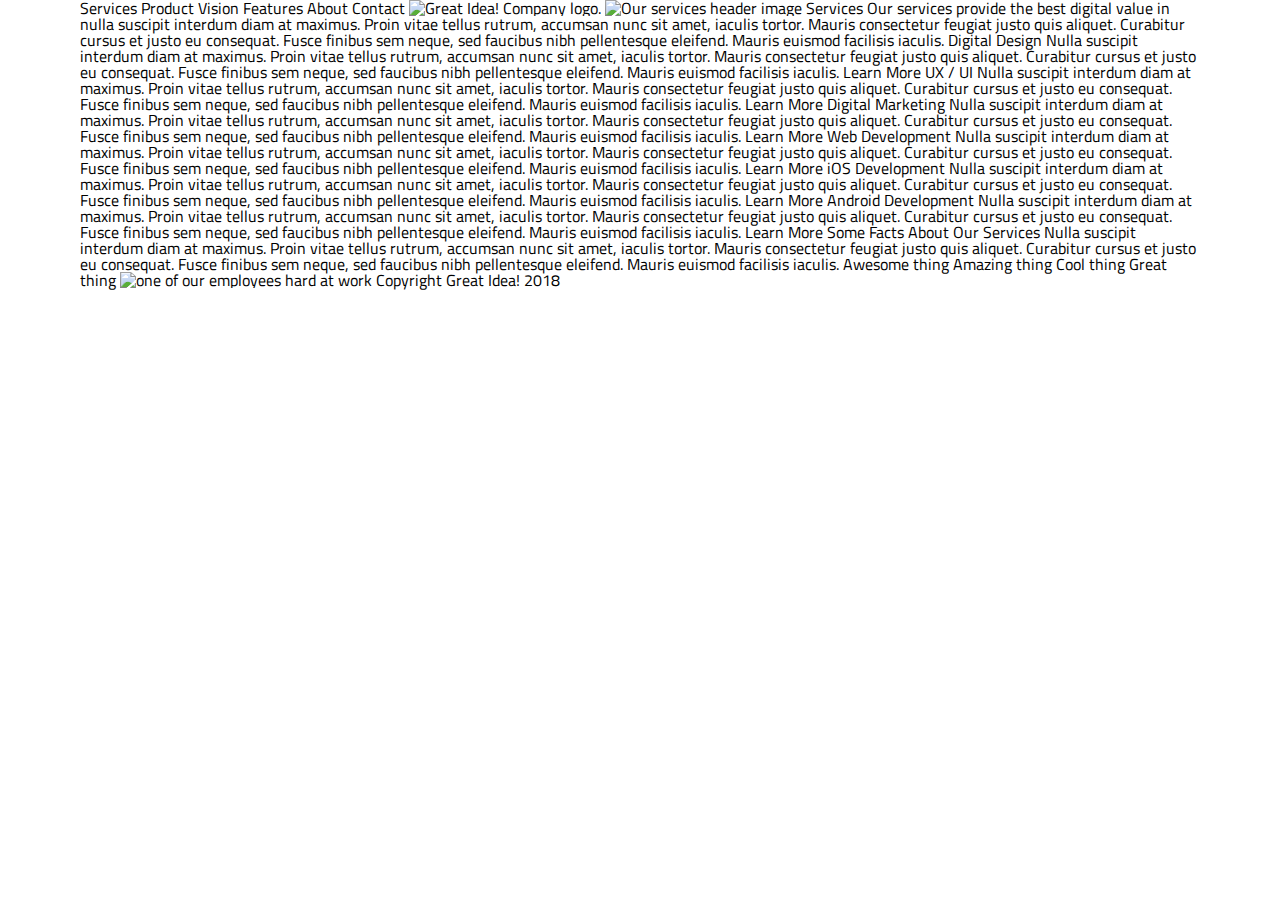
==== great-idea/services.html @ 20cc12c8 "change services.html title to Great Idea! - Services" ====
<!doctype html>

<html lang="en">
<head>
  <meta charset="utf-8">

  <title>Great Idea! - Services</title>

  <link href="https://fonts.googleapis.com/css?family=Bangers|Titillium+Web" rel="stylesheet">
  <link rel="stylesheet" href="css/index.css">

  <!--[if lt IE 9]>
    <script src="https://cdnjs.cloudflare.com/ajax/libs/html5shiv/3.7.3/html5shiv.js"></script>
  <![endif]-->
</head>

<body>


Services
Product
Vision
Features
About
Contact

<img class="logo" src="img/logo.png" alt="Great Idea! Company logo.">


<img class="services-header-img" src="img/services-header.jpg" alt="Our services header image">

Services

Our services provide the best digital value in nulla suscipit interdum diam at maximus. Proin vitae tellus rutrum, accumsan nunc sit amet, iaculis tortor. Mauris consectetur feugiat justo quis aliquet. Curabitur cursus et justo eu consequat. Fusce finibus sem neque, sed faucibus nibh pellentesque eleifend. Mauris euismod facilisis iaculis.


Digital Design

Nulla suscipit interdum diam at maximus. Proin vitae tellus rutrum, accumsan nunc sit amet, iaculis tortor. Mauris consectetur feugiat justo quis aliquet. Curabitur cursus et justo eu consequat. Fusce finibus sem neque, sed faucibus nibh pellentesque
eleifend. Mauris euismod facilisis iaculis.

Learn More



UX / UI

Nulla suscipit interdum diam at maximus. Proin vitae tellus rutrum, accumsan nunc sit amet, iaculis tortor. Mauris consectetur feugiat justo quis aliquet. Curabitur cursus et justo eu consequat. Fusce finibus sem neque, sed faucibus nibh pellentesque
eleifend. Mauris euismod facilisis iaculis.

Learn More



Digital Marketing

Nulla suscipit interdum diam at maximus. Proin vitae tellus rutrum, accumsan nunc sit amet, iaculis tortor. Mauris consectetur feugiat justo quis aliquet. Curabitur cursus et justo eu consequat. Fusce finibus sem neque, sed faucibus nibh pellentesque
eleifend. Mauris euismod facilisis iaculis.

Learn More



Web Development

Nulla suscipit interdum diam at maximus. Proin vitae tellus rutrum, accumsan nunc sit amet, iaculis tortor. Mauris consectetur feugiat justo quis aliquet. Curabitur cursus et justo eu consequat. Fusce finibus sem neque, sed faucibus nibh pellentesque
eleifend. Mauris euismod facilisis iaculis.

Learn More



iOS Development

Nulla suscipit interdum diam at maximus. Proin vitae tellus rutrum, accumsan nunc sit amet, iaculis tortor. Mauris consectetur feugiat justo quis aliquet. Curabitur cursus et justo eu consequat. Fusce finibus sem neque, sed faucibus nibh pellentesque
eleifend. Mauris euismod facilisis iaculis.

Learn More



Android Development

Nulla suscipit interdum diam at maximus. Proin vitae tellus rutrum, accumsan nunc sit amet, iaculis tortor. Mauris consectetur feugiat justo quis aliquet. Curabitur cursus et justo eu consequat. Fusce finibus sem neque, sed faucibus nibh pellentesque
eleifend. Mauris euismod facilisis iaculis.

Learn More


Some Facts About Our Services

Nulla suscipit interdum diam at maximus. Proin vitae tellus rutrum, accumsan nunc sit amet, iaculis tortor. Mauris consectetur feugiat justo quis aliquet. Curabitur cursus et justo eu consequat. Fusce finibus sem neque, sed faucibus nibh pellentesque
eleifend. Mauris euismod facilisis iaculis.


Awesome thing
Amazing thing
Cool thing
Great thing

<img class="services-info-img" src="img/services-info.png" alt="one of our employees hard at work">

Copyright Great Idea! 2018

</body>

</html>
---- great-idea/css/index.css ----
/* http://meyerweb.com/eric/tools/css/reset/ 
   v2.0 | 20110126
   License: none (public domain)
*/

html, body, div, span, applet, object, iframe,
h1, h2, h3, h4, h5, h6, p, blockquote, pre,
a, abbr, acronym, address, big, cite, code,
del, dfn, em, img, ins, kbd, q, s, samp,
small, strike, strong, sub, sup, tt, var,
b, u, i, center,
dl, dt, dd, ol, ul, li,
fieldset, form, label, legend,
table, caption, tbody, tfoot, thead, tr, th, td,
article, aside, canvas, details, embed, 
figure, figcaption, footer, header, hgroup, 
menu, nav, output, ruby, section, summary,
time, mark, audio, video {
	margin: 0;
	padding: 0;
	border: 0;
	font-size: 100%;
	font: inherit;
	vertical-align: baseline;
}
/* HTML5 display-role reset for older browsers */
article, aside, details, figcaption, figure, 
footer, header, hgroup, menu, nav, section {
	display: block;
}
body {
	line-height: 1;
}
ol, ul {
	list-style: none;
}
blockquote, q {
	quotes: none;
}
blockquote:before, blockquote:after,
q:before, q:after {
	content: '';
	content: none;
}
table {
	border-collapse: collapse;
	border-spacing: 0;
}

/* Set every element's box-sizing to border-box */
* {
    box-sizing: border-box;
}

html, body {
    height: 100%;
    font-family: 'Titillium Web', sans-serif;
}

h1, h2, h3, h4, h5 {
    font-family: 'Bangers', cursive;
    letter-spacing: 1px;
    margin-bottom: 15px;
}

/* Copy and paste your work from yesterday here and start to refactor into flexbox */

body {
	margin: 0 80px 10px;
}

p {
	font-family: 'Roboto', sans-serif;
}

nav {
	width: 100%;
	display: flex;
	align-items: center;
	padding: 15px 0 15px 0;
	background: rgba(136,136,136,.6);
	/* position: fixed; */
	/* top: 0; */
	/* overflow: hidden; */
}

nav a {
	padding: 0 35px;
	text-decoration: none;
	color: #fff;
}

nav a:hover {
	color: #000;
	transition-duration: 1s;
	box-shadow: 0 1.5px dodgerblue;
}

nav a:nth-child(1) {
	padding-left: 10px;
}

nav img {
	margin-left: 80px;
}

header {
	display: flex;
	align-items: center;
	justify-content: space-between;
	border-bottom: 1px solid black;
	margin: 20px 0 0 0;
	padding: 60px 0 60px 0;
	/* testing */
}

.header-div {
	width: 100%;
}

.main-heading {
	text-align: center;
	font-size: 76px;
}

.header-btn {
	border: 1px solid black;
	margin: 0 auto;
	text-align: center;
	width: 30%;
}

.header-btn p {
	padding: 8px 20px;
}

.header-img {
	vertical-align: middle;
	text-align: right;
}

.top-content-section {
	padding: 40px 0 0 0;
}

.top-content-contain {
	width: 100%;
	display: flex;
}

.top-content-features {
	width: 50%;
}

.top-content-about {
	width: 50%;
}

.top-content-img {
	padding: 40px 0;
}

.top-content-img img {
	width: 100%;
}

.bottom-content-section {
	border-bottom: 1px solid black;
}

.bottom-content-contain {
	width: 100%;
	padding: 0 0 40px 0;
	display: flex;
}

.bottom-content-services {
	width: 33%;
	margin-right: 1%;
}

.bottom-content-product {
	width: 33%;
	margin-right: 1%;
}

.bottom-content-vision {
	width: 33%;
	margin-left: 1.3%;
}

.contact-contain {
	padding: 40px 0 0 0;
}

footer {
	text-align: center;
	padding: 60px 0 100px 0;
}
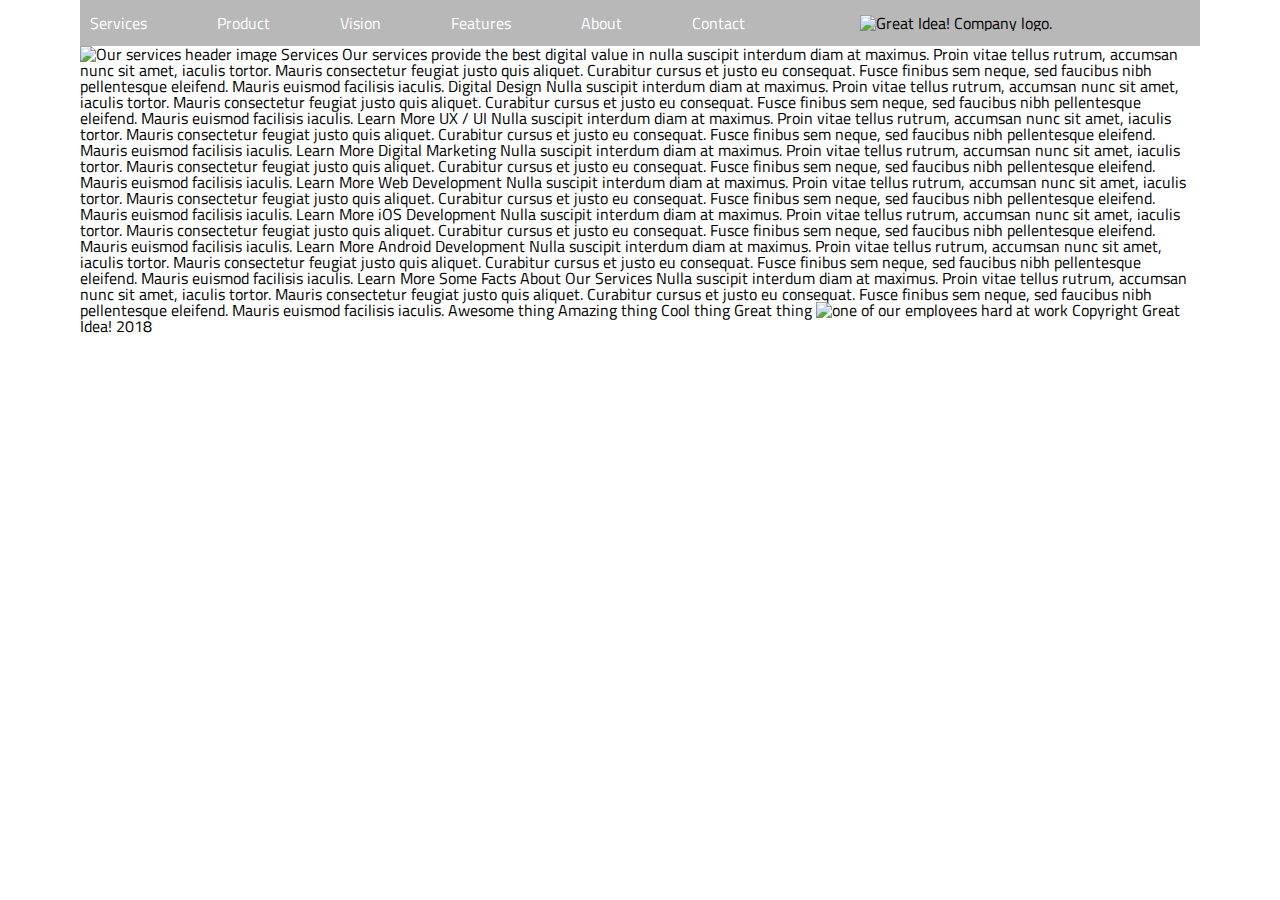
==== commit 63263ca1: "change html markup for services.html nav menu" ====
--- a/great-idea/services.html
+++ b/great-idea/services.html
@@ -16,16 +16,15 @@
 
 <body>
 
-
-Services
-Product
-Vision
-Features
-About
-Contact
-
-<img class="logo" src="img/logo.png" alt="Great Idea! Company logo.">
-
+<nav>
+  <a href="services.html">Services</a>
+  <a href="#">Product</a>
+  <a href="#">Vision</a>
+  <a href="#">Features</a>
+  <a href="#">About</a>
+  <a href="#">Contact</a>
+  <img class="logo" src="img/logo.png" alt="Great Idea! Company logo.">
+</nav>
 
 <img class="services-header-img" src="img/services-header.jpg" alt="Our services header image">
 
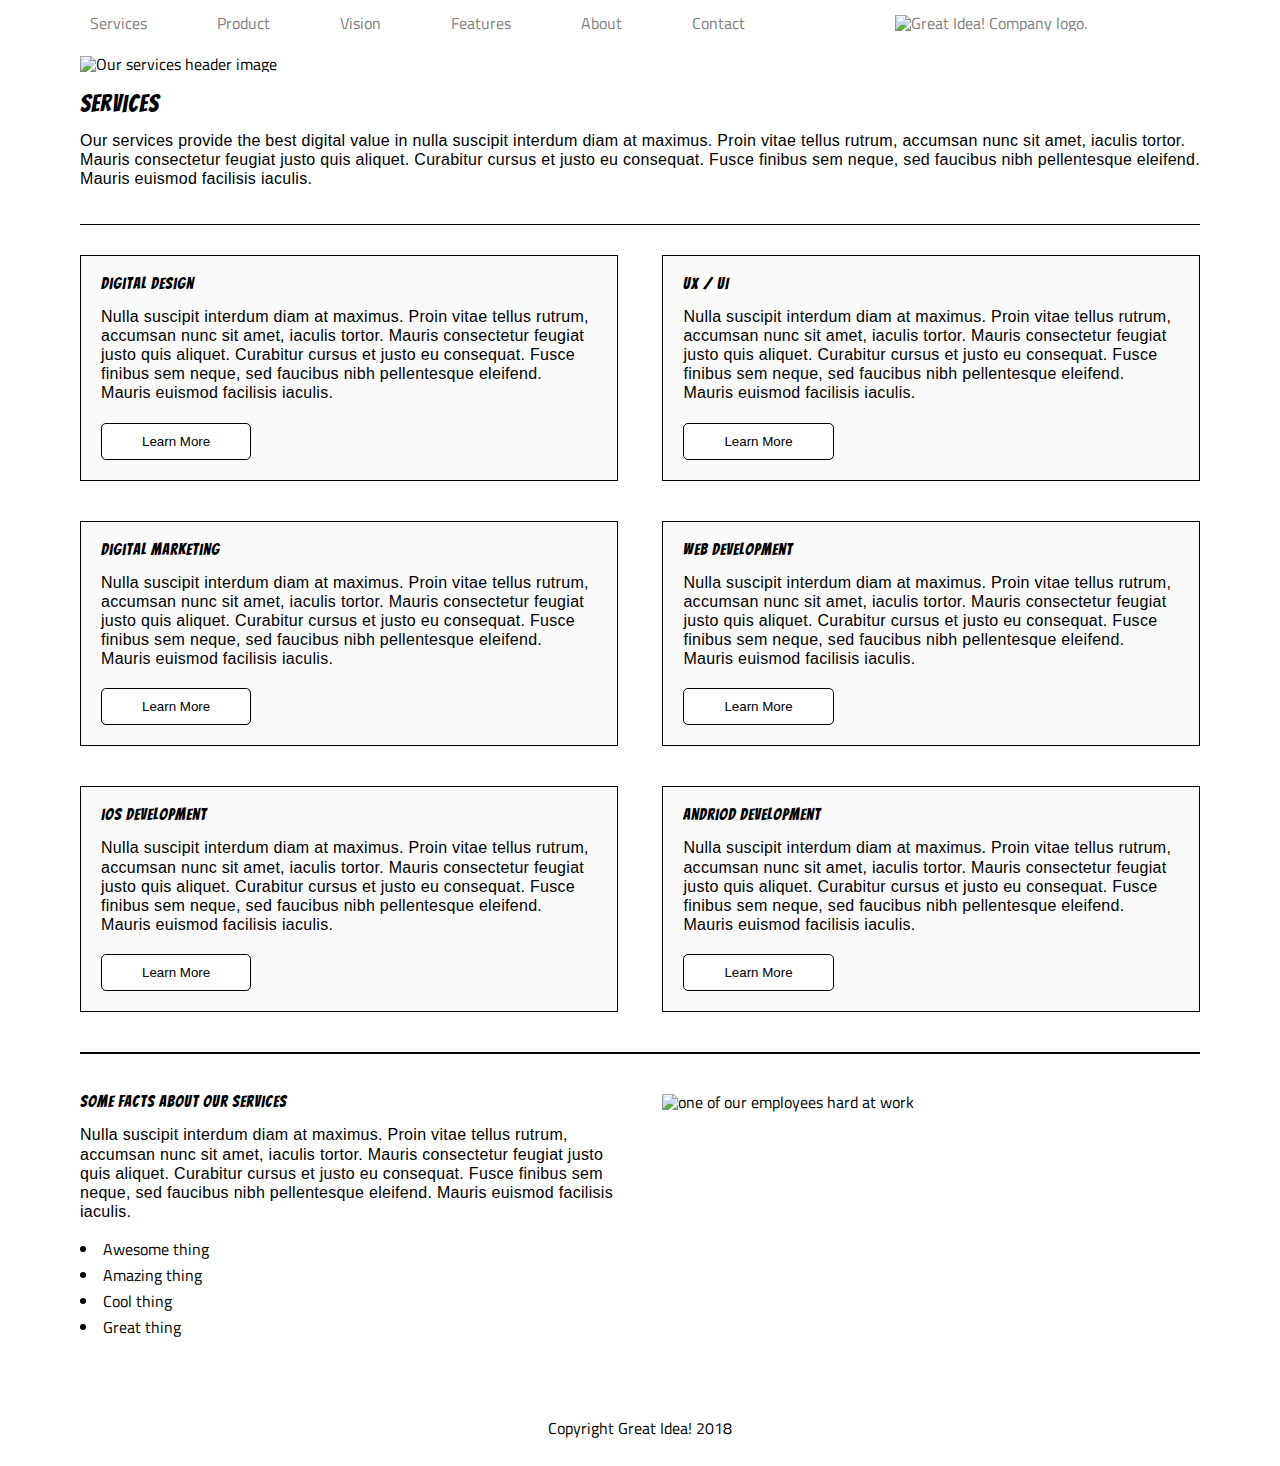
==== commit ed6756cf: "complete MVP" ====
--- a/great-idea/services.html
+++ b/great-idea/services.html
@@ -7,7 +7,7 @@
   <title>Great Idea! - Services</title>
 
   <link href="https://fonts.googleapis.com/css?family=Bangers|Titillium+Web" rel="stylesheet">
-  <link rel="stylesheet" href="css/index.css">
+  <link rel="stylesheet" href="css/services.css">
 
   <!--[if lt IE 9]>
     <script src="https://cdnjs.cloudflare.com/ajax/libs/html5shiv/3.7.3/html5shiv.js"></script>
@@ -23,83 +23,103 @@
   <a href="#">Features</a>
   <a href="#">About</a>
   <a href="#">Contact</a>
-  <img class="logo" src="img/logo.png" alt="Great Idea! Company logo.">
+  <a href="index.html"><img class="logo" src="img/logo.png" alt="Great Idea! Company logo."></a>
 </nav>
 
 <img class="services-header-img" src="img/services-header.jpg" alt="Our services header image">
 
-Services
+<div class="services-div">
+  <h2>Services</h2>
 
-Our services provide the best digital value in nulla suscipit interdum diam at maximus. Proin vitae tellus rutrum, accumsan nunc sit amet, iaculis tortor. Mauris consectetur feugiat justo quis aliquet. Curabitur cursus et justo eu consequat. Fusce finibus sem neque, sed faucibus nibh pellentesque eleifend. Mauris euismod facilisis iaculis.
+  <p>Our services provide the best digital value in nulla suscipit interdum diam at maximus. Proin vitae tellus rutrum, accumsan nunc sit amet, iaculis tortor. Mauris consectetur feugiat justo quis aliquet. Curabitur cursus et justo eu consequat. Fusce finibus sem neque, sed faucibus nibh pellentesque eleifend. Mauris euismod facilisis iaculis.</p>
+</div>
 
+<section class="main-cards-section">
+  <div class="content-card">
+    <div class="dig-design-card">
+      <h3>Digital Design</h3>
 
-Digital Design
+      <p>Nulla suscipit interdum diam at maximus. Proin vitae tellus rutrum, accumsan nunc sit amet, iaculis tortor. Mauris consectetur feugiat justo quis aliquet. Curabitur cursus et justo eu consequat. Fusce finibus sem neque, sed faucibus nibh pellentesque
+      eleifend. Mauris euismod facilisis iaculis.</p>
 
-Nulla suscipit interdum diam at maximus. Proin vitae tellus rutrum, accumsan nunc sit amet, iaculis tortor. Mauris consectetur feugiat justo quis aliquet. Curabitur cursus et justo eu consequat. Fusce finibus sem neque, sed faucibus nibh pellentesque
-eleifend. Mauris euismod facilisis iaculis.
+      <button>Learn More</button>
+    </div>
+  </div>
 
-Learn More
+  <div class="content-card">
+    <div class="uxui-card">
+      <h3>UX / UI</h3>
 
+      <p>Nulla suscipit interdum diam at maximus. Proin vitae tellus rutrum, accumsan nunc sit amet, iaculis tortor. Mauris consectetur feugiat justo quis aliquet. Curabitur cursus et justo eu consequat. Fusce finibus sem neque, sed faucibus nibh pellentesque
+      eleifend. Mauris euismod facilisis iaculis.</p>
 
+      <button>Learn More</button>
+    </div>
+  </div>
 
-UX / UI
+  <div class="content-card">
+    <div class="dig-mark-card">
+      <h3>Digital Marketing</h3>
 
-Nulla suscipit interdum diam at maximus. Proin vitae tellus rutrum, accumsan nunc sit amet, iaculis tortor. Mauris consectetur feugiat justo quis aliquet. Curabitur cursus et justo eu consequat. Fusce finibus sem neque, sed faucibus nibh pellentesque
-eleifend. Mauris euismod facilisis iaculis.
+      <p>Nulla suscipit interdum diam at maximus. Proin vitae tellus rutrum, accumsan nunc sit amet, iaculis tortor. Mauris consectetur feugiat justo quis aliquet. Curabitur cursus et justo eu consequat. Fusce finibus sem neque, sed faucibus nibh pellentesque
+      eleifend. Mauris euismod facilisis iaculis.</p>
 
-Learn More
+      <button>Learn More</button>
+    </div>
+  </div>
 
+  <div class="content-card">
+    <div class="web-dev-card">
+      <h3>Web Development</h3>
 
+      <p>Nulla suscipit interdum diam at maximus. Proin vitae tellus rutrum, accumsan nunc sit amet, iaculis tortor. Mauris consectetur feugiat justo quis aliquet. Curabitur cursus et justo eu consequat. Fusce finibus sem neque, sed faucibus nibh pellentesque
+      eleifend. Mauris euismod facilisis iaculis.</p>
 
-Digital Marketing
+      <button>Learn More</button>
+    </div>
+  </div>
 
-Nulla suscipit interdum diam at maximus. Proin vitae tellus rutrum, accumsan nunc sit amet, iaculis tortor. Mauris consectetur feugiat justo quis aliquet. Curabitur cursus et justo eu consequat. Fusce finibus sem neque, sed faucibus nibh pellentesque
-eleifend. Mauris euismod facilisis iaculis.
+  <div class="content-card">
+    <div class="ios-dev-card">
+      <h3>iOS Development</h3>
 
-Learn More
+      <p>Nulla suscipit interdum diam at maximus. Proin vitae tellus rutrum, accumsan nunc sit amet, iaculis tortor. Mauris consectetur feugiat justo quis aliquet. Curabitur cursus et justo eu consequat. Fusce finibus sem neque, sed faucibus nibh pellentesque
+      eleifend. Mauris euismod facilisis iaculis.</p>
 
+      <button>Learn More</button>
+    </div>
+  </div>
 
+  <div class="content-card">
+    <div class="android-dev-card">
+      <h3>Andriod Development</h3>
 
-Web Development
+      <p>Nulla suscipit interdum diam at maximus. Proin vitae tellus rutrum, accumsan nunc sit amet, iaculis tortor. Mauris consectetur feugiat justo quis aliquet. Curabitur cursus et justo eu consequat. Fusce finibus sem neque, sed faucibus nibh pellentesque
+      eleifend. Mauris euismod facilisis iaculis.</p>
 
-Nulla suscipit interdum diam at maximus. Proin vitae tellus rutrum, accumsan nunc sit amet, iaculis tortor. Mauris consectetur feugiat justo quis aliquet. Curabitur cursus et justo eu consequat. Fusce finibus sem neque, sed faucibus nibh pellentesque
-eleifend. Mauris euismod facilisis iaculis.
+      <button>Learn More</button>
+    </div>
+  </div>
+</section>
 
-Learn More
+<section class="bottom-content-section">
+  <div class="bottom-content-text">
+    <h3>Some Facts About Our Services</h3>
 
+    <p>Nulla suscipit interdum diam at maximus. Proin vitae tellus rutrum, accumsan nunc sit amet, iaculis tortor. Mauris consectetur feugiat justo quis aliquet. Curabitur cursus et justo eu consequat. Fusce finibus sem neque, sed faucibus nibh pellentesque
+    eleifend. Mauris euismod facilisis iaculis.</p>
 
+    <ul>
+      <li>Awesome thing</li>
+      <li>Amazing thing</li>
+      <li>Cool thing</li>
+      <li>Great thing</li>
+    <ul>
+  </div>
+  <img class="services-info-img" src="img/services-info.png" alt="one of our employees hard at work">
+</section>
 
-iOS Development
-
-Nulla suscipit interdum diam at maximus. Proin vitae tellus rutrum, accumsan nunc sit amet, iaculis tortor. Mauris consectetur feugiat justo quis aliquet. Curabitur cursus et justo eu consequat. Fusce finibus sem neque, sed faucibus nibh pellentesque
-eleifend. Mauris euismod facilisis iaculis.
-
-Learn More
-
-
-
-Android Development
-
-Nulla suscipit interdum diam at maximus. Proin vitae tellus rutrum, accumsan nunc sit amet, iaculis tortor. Mauris consectetur feugiat justo quis aliquet. Curabitur cursus et justo eu consequat. Fusce finibus sem neque, sed faucibus nibh pellentesque
-eleifend. Mauris euismod facilisis iaculis.
-
-Learn More
-
-
-Some Facts About Our Services
-
-Nulla suscipit interdum diam at maximus. Proin vitae tellus rutrum, accumsan nunc sit amet, iaculis tortor. Mauris consectetur feugiat justo quis aliquet. Curabitur cursus et justo eu consequat. Fusce finibus sem neque, sed faucibus nibh pellentesque
-eleifend. Mauris euismod facilisis iaculis.
-
-
-Awesome thing
-Amazing thing
-Cool thing
-Great thing
-
-<img class="services-info-img" src="img/services-info.png" alt="one of our employees hard at work">
-
-Copyright Great Idea! 2018
+<footer>Copyright Great Idea! 2018</footer>
 
 </body>
 
--- a/great-idea/css/services.css
+++ b/great-idea/css/services.css
@@ -0,0 +1,193 @@
+/* http://meyerweb.com/eric/tools/css/reset/ 
+   v2.0 | 20110126
+   License: none (public domain)
+*/
+
+html, body, div, span, applet, object, iframe,
+h1, h2, h3, h4, h5, h6, p, blockquote, pre,
+a, abbr, acronym, address, big, cite, code,
+del, dfn, em, img, ins, kbd, q, s, samp,
+small, strike, strong, sub, sup, tt, var,
+b, u, i, center,
+dl, dt, dd, ol, ul, li,
+fieldset, form, label, legend,
+table, caption, tbody, tfoot, thead, tr, th, td,
+article, aside, canvas, details, embed, 
+figure, figcaption, footer, header, hgroup, 
+menu, nav, output, ruby, section, summary,
+time, mark, audio, video {
+	margin: 0;
+	padding: 0;
+	border: 0;
+	font-size: 100%;
+	font: inherit;
+	vertical-align: baseline;
+}
+/* HTML5 display-role reset for older browsers */
+article, aside, details, figcaption, figure, 
+footer, header, hgroup, menu, nav, section {
+	display: block;
+}
+body {
+	line-height: 1;
+}
+ol, ul {
+	list-style: none;
+}
+blockquote, q {
+	quotes: none;
+}
+blockquote:before, blockquote:after,
+q:before, q:after {
+	content: '';
+	content: none;
+}
+table {
+	border-collapse: collapse;
+	border-spacing: 0;
+}
+
+/* Set every element's box-sizing to border-box */
+* {
+    box-sizing: border-box;
+}
+
+html, body {
+    height: 100%;
+    font-family: 'Titillium Web', sans-serif;
+}
+
+h1, h2, h3, h4, h5 {
+    font-family: 'Bangers', cursive;
+    letter-spacing: 1px;
+    margin-bottom: 15px;
+}
+
+/* Copy and paste your work from yesterday here and start to refactor into flexbox */
+
+body {
+	margin: 0 80px 10px;
+}
+
+p {
+	font-family: 'Roboto', sans-serif;
+}
+
+nav {
+	width: 100%;
+	display: flex;
+	align-items: center;
+	padding: 15px 0 15px 0;
+    background: #fff;
+	/* background: rgba(136,136,136,.6); */
+	/* position: fixed; */
+	/* top: 0; */
+	/* overflow: hidden; */
+}
+
+nav a {
+	padding: 0 35px;
+	text-decoration: none;
+	color:grey;
+}
+
+nav a:hover {
+	color: rgb(134, 134, 134);
+	transition-duration: 1s;
+	box-shadow: 0 1.5px dodgerblue;
+}
+
+nav a:nth-child(1) {
+	padding-left: 10px;
+}
+
+nav img {
+	margin-left: 80px;
+}
+
+.services-header-img {
+    width: 100%;
+    padding: 10px 0 0 0;
+}
+
+.services-div {
+    padding: 20px 0 0;
+	border-bottom: 1px solid black;
+}
+
+.services-div h2 {
+	font-size: 24px;
+}
+
+.services-div p {
+	padding-bottom: 35px;
+	line-height: 1.2;
+	letter-spacing: .3px;
+}
+
+.main-cards-section {
+	padding: 30px 0 0px;
+	width: 100%;
+	display: flex;
+	flex-direction: row;
+	flex-wrap: wrap;
+	justify-content: space-between;
+	border-bottom: 2px solid black;
+	margin-bottom: 40px;
+}
+
+.content-card {
+	width: 48%;
+	border: 1px solid black;
+	padding: 20px;
+	margin-bottom: 40px;
+	background: #fafafa;
+}
+
+.content-card p {
+	line-height: 1.2;
+	letter-spacing: .3px;
+	padding: 0 0 20px 0;
+}
+
+.content-card button {
+	background: #fff;
+	/* font-size: 14px; */
+	border: 1px solid black;
+	border-radius: 5px;
+	padding: 10px 40px;
+}
+
+.bottom-content-section {
+	display: flex;
+	justify-content: space-between;
+	padding: 0 0 40px 0;
+}
+
+.bottom-content-text {
+	width: 48%;
+}
+
+.bottom-content-text p {
+	padding: 0 0 15px 0;
+	line-height: 1.2;
+	letter-spacing: .3px;
+}
+
+.bottom-content-text ul {
+	list-style-type: disc;
+	list-style-position: inside;
+}
+
+.bottom-content-text li {
+	padding: 5px 0;
+}
+
+.services-info-img {
+	width: 48%;
+}
+
+footer {
+	text-align: center;
+	padding: 40px 0 30px;
+}